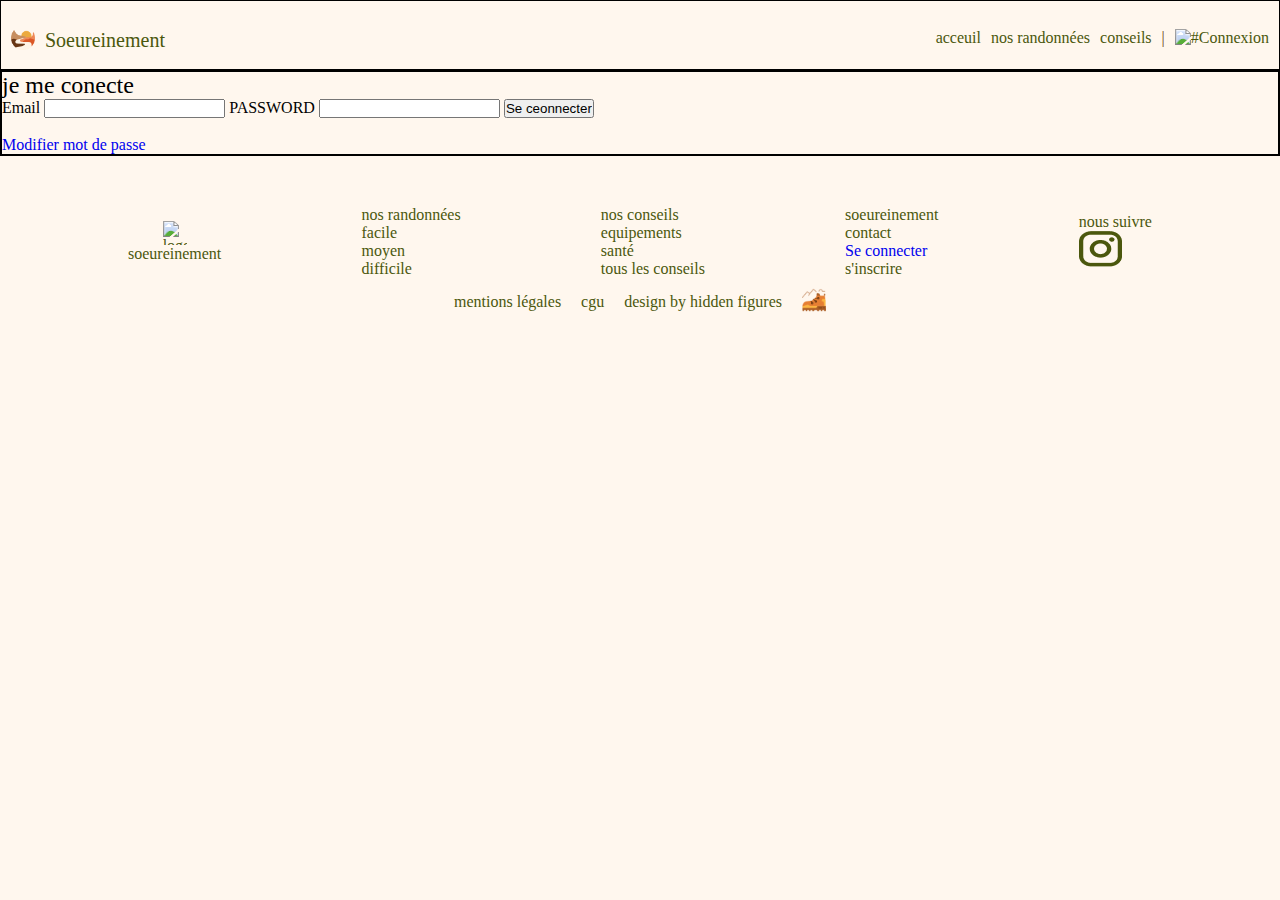
==== pages/connexion.html @ beaf1b5c "Création map et connexion" ====
<!DOCTYPE html>
<html lang="fr">
<head>
    <meta charset="UTF-8">
    <meta name="viewport" content="width=
    , initial-scale=1.0">
    <title>Connexion</title>
    <link rel="stylesheet" href="/css/style.css">
</head> 
<body>
    <!---------------------------------------------------"BEGINNING OF HEADER"-------------------------------------------->
    <header>
        <div>       
            <img src="/img/logoSoeur.png" alt="logo Soeureinement"> 
            <p>soeureinement</p>
        </div>
            <nav>
                <ul>
                    <li><a href="#">acceuil</a></li>
                    <li><a href="#">nos randonnées</a></li>
                    <li><a href="#">conseils</a></li>
                    <li>|</li>
                    <li><a href="/pages/connexion.html"><img src="icones/icoConex.png" alt="#Connexion"></a></li>
                </ul>
                
            </nav>
    </header>
    <!------------------------------------------------------"END OF HEADER."------------------------------------------------>
    <!---------------------------------------------------"BEGINNING OF  MAIN"-------------------------------------------->
    <main>
        
       <section>
        <div>
            <h2>je me conecte</h2>
            <form name="Login">
                <label for="mail">Email</label>
                <input type="email" id="mail" name="param_mail" value="">
                <label for="pwd">PASSWORD</label>
                <input type="password" id="pwd" name="para_pwd" value="" minlength="4" maxlength="12">
                <!--maxlenght limite notre aassword à 12 characteres et préviens l'injection de code malveillant
                <boutton type="submit">Sign in</boutton>    plus facile à styler les buttons que le input-->
                <input type="submit" value="Se ceonnecter"><br><br>
                <label for="changePwd"><a href="/pages/changeMdp.html">Modifier mot de passe</a></label>
            </form>
        </div>
        <div>

        </div>
       </section>
    </main>
    <!---------------------------------------------------"END OF  MAIN"-------------------------------------------->
    <footer>
        <section>
            <div>
                <img src="img/logoSoeur.png" alt="logo Soeureinement">
                <p>soeureinement</p>
            </div>
            <ul>
                <li>nos randonnées<a href="#"></a></li>
                <li>facile<a href="#"></a></li>
                <li>moyen<a href="#"></a></li>
                <li>difficile<a href="#"></a></li>
            </ul>
            <ul>
                <li>nos conseils <a href="#"></a></li>
                <li>equipements<a href="#"></a></li>
                <li>santé<a href="#"></a></li>
                <li>tous les conseils<a href="#"></a></li>
            </ul>
            <ul>
                <li>soeureinement<a href="#"></a></li>
                <li>contact<a href="#"></a></li>
                <li><a href="/pages/connexion.html">Se connecter</a></li>
                <li>s'inscrire<a href="#"></a></li>
            </ul>
            <ul>
                <li>nous suivre</li>
                <li><img src="/icones/icoInsta.png" alt=""><a href="#"></a></li>
            </ul>
        </section>
        <section>
            <ul>
                <li><a href="#"></a>mentions légales</li>
                <li><a href="#"></a>cgu</li>
                <li><a href="#"></a>design by hidden figures</li>
                <li>
                    <img id="logoshoes" src="/icones/shoes.png" alt=""> <a href="#"></a>
                </li>
            </ul>
        </section>
    </footer>
    <script src="/js/script.js"></script>
</body>
</html>
---- css/style.css ----
/*We remove the default margins and padding to define the size of each element ourselves.*/
*{ 
    margin:0;
    padding:0;
    font-weight: normal;
    box-sizing: border-box;
}
html{
    scroll-behavior: smooth; /**ajout un effet au scroll vers les a ()*/
}
a{
    text-decoration: none;
}
ul{
    list-style: none;
}
/*******************************************************FONT*******************************************/
@font-face {
    font-family: 'yesevaOne';
    src: url('../fonts/YesevaOne-Regular.eot');
    src: url('../fonts/YesevaOne-Regular.eot?#iefix') format('embedded-opentype'),
        url('../fonts/YesevaOne-egular.woff2') format('woff2'),
        url('../fonts/YesevaOne-Regular.woff') format('woff'),
        url('../fonts/YesevaOne-Regular.ttf') format('truetype');
    font-weight: normal;
    font-style: normal;
    font-display: swap;
}

@font-face {
    font-family: 'ralewayThin';
    src: url('../fonts/Raleway-Thin.eot');
    src: url('../fonts/Raleway-Thin.eot?#iefix') format('embedded-opentype'),
        url('../fonts/Raleway-Thin.woff2') format('woff2'),
        url('../fonts/Raleway-Thin.woff') format('woff'),
        url('../fonts/Raleway-Thin.ttf') format('truetype');
    font-weight: 100;
    font-style: normal;
    font-display: swap;
}

@font-face {
    font-family: 'ralewayBold';
    src: url('../fonts/Raleway-Bold.eot');
    src: url('../fonts/Raleway-Bold.eot?#iefix') format('embedded-opentype'),
        url('../fonts/Raleway-Bold.woff2') format('woff2'),
        url('../fonts/Raleway-Bold.woff') format('woff'),
        url('../fonts/Raleway-Bold.ttf') format('truetype');
    font-weight: bold;
    font-style: normal;
    font-display: swap;
}
@font-face {
    font-family: 'RalewayLight';
    src: url('../fonts/Raleway-Light.eot');
    src: url('../fonts/Raleway-Light.eot?#iefix') format('embedded-opentype'),
        url('../fonts/Raleway-Light.woff2') format('woff2'),
        url('../fonts/Raleway-Light.woff') format('woff'),
        url('../fonts/Raleway-Light.ttf') format('truetype');
    font-weight: 300;
    font-style: normal;
    font-display: swap;
}
@font-face {
    font-family: 'ralewayRegular';
    src: url('../fonts/Raleway-Regular.eot');
    src: url('../fonts/Raleway-Regular.eot?#iefix') format('embedded-opentype'),
        url('../fonts/Raleway-Regular.woff2') format('woff2'),
        url('../fonts/Raleway-Regular.woff') format('woff'),
        url('../fonts/Raleway-Regular.ttf') format('truetype');
    font-weight: normal;
    font-style: normal;
    font-display: swap;
}
@font-face {
    font-family: 'ralewaySemiBold';
    src: url('../fonts/Raleway-SemiBold.eot');
    src: url('../fonts/Raleway-SemiBold.eot?#iefix') format('embedded-opentype'),
        url('../fonts/Raleway-SemiBold.woff2') format('woff2'),
        url('../fonts/Raleway-SemiBold.woff') format('woff'),
        url('../fonts/Raleway-SemiBold.ttf') format('truetype');
    font-weight: 600;
    font-style: normal;
    font-display: swap;
}
/************************************FIN FONT*********************************************/

/******************************************HEADER************************************/
header {
    border:1px solid black;
    display: flex;
    flex-wrap: wrap;
    justify-content: space-between;
    padding-top: 5px;
    align-items: center;
    height: 70px;
}
header>div {
    display: flex;
    flex-wrap: wrap;
    align-items: center;
}
header div img {
    width: 24px;
    height: 24px;
    margin: 0 10px;
}
header div p {
    color:#4B570D;
    font-weight: bold;
    justify-content: flex-end;
    margin-top: 5px;
    font-family: yesevaOne;
    font-size: 20px;
    font-weight: normal;
    text-transform: capitalize;
}
header nav ul {
    display: flex;
    flex-wrap: wrap;
    list-style: none; 
}
header nav ul li{
    margin-right: 10px;
}
header nav ul a{
    text-decoration: none;
    color: #4B570D;
}
header nav ul li:nth-child(4) {/***petit trait */
    color: #683614; /* Couleur marron */
}
header nav ul li:last-of-type img{
    height: 20px;
}
/******************************************FIN HEADER*************************************************************/

/****************************************DEBUT BODY******************************************/

body {
    background-color: #FFF7EE;
    height: 100vh;
}
.texte{
    width:50%;
    display: flex;
    flex-direction: column;
    justify-content: center;
    align-items: flex-start;
}
.texte h1 {
    color: #4b570d;
    margin-bottom: 5px;
    
}
.texte h1::first-line{
    color: #c68d5e;
}
.texte h2 {
    margin-bottom: 10px;
    
}
.texte a{
    color: #FFF7EE;
    background-color: #DC5527;
    border-radius: 50px;
    padding: 10px 20px;
    display: inline-block;
   }
.texte a:hover{
    background-color: #FF5C24;
}
/***********************************************DEBUT*********************************************/
/******************************************DEBUT SECTION 1********************************/
main section:nth-of-type(1) {
    display: flex;
    justify-content: space-between;
    border: 2px solid;
}
main section:nth-of-type(1) div img {
    height: 60vw;
    max-height:600px;  
    margin-top: 20px;
}
.soeureinement::first-line{
    color: #4B570D;
    font-size: 54px;
}
/******************************************FIN SECTION 1********************************/
/******************************************DEBUT SECTION 2********************************/
main section:nth-of-type(2){
    display: flex;
    justify-content: space-around;
    align-items: center;
    

}
main section:nth-of-type(2) img {
    height: 60vw;
    max-height:600px;  
}/*********FIN SECTION 2******************/
/*********DEBUT SECTION 3****************/

main section:nth-of-type(3){
    display: flex;
    justify-content: space-around;
    align-items: center;
    

}
main section:nth-of-type(3) img {
    height: 60vw;
    max-height: 600px;
    margin-bottom:20px;


    
}
/******************************************FIN SECTION 2********************************/
/******************************************DEBUT focus********************************/
.focus{
    width: 80%;
    padding: 50px;
    background:mistyrose;
    margin:0 auto;
    border-radius: 50px;
    display: flex;
    flex-wrap: wrap;
}
.focus>div:first-of-type{
    width:50%;
    height:200px;
    overflow: hidden;
}
.focus div img{
    width:100%;
}
footer{
    display: flex;
    padding: 50px 0;
    flex-direction: column;
    color: #4B570D;
}
footer section{
    display: flex;
    justify-content: space-between;
    flex-wrap: wrap;
    align-items: center;
    width: 80%;
    margin: 0 auto;
}
footer section div{
    display: flex;
    flex-direction: column;
    align-items: center;
}
footer div img {
    width: 24px;
    height: 24px;
    justify-content: center;
}
footer section:nth-of-type(2) {
    align-items: center;
    justify-content: center;
}
footer section:nth-of-type(2) ul{
display: flex;
flex-wrap: wrap;
align-items: center;
}
footer section:nth-of-type(2) ul li{
    padding: 10px;
}                                            
footer ul{
    list-style: none;
    flex-wrap: wrap;
}
#logoshoes{
    width: 24px;
    height: 24px;
}




/***********MAP*******/
.map { 

    justify-content: center;
    align-items: center;
   height: "30vw";
}
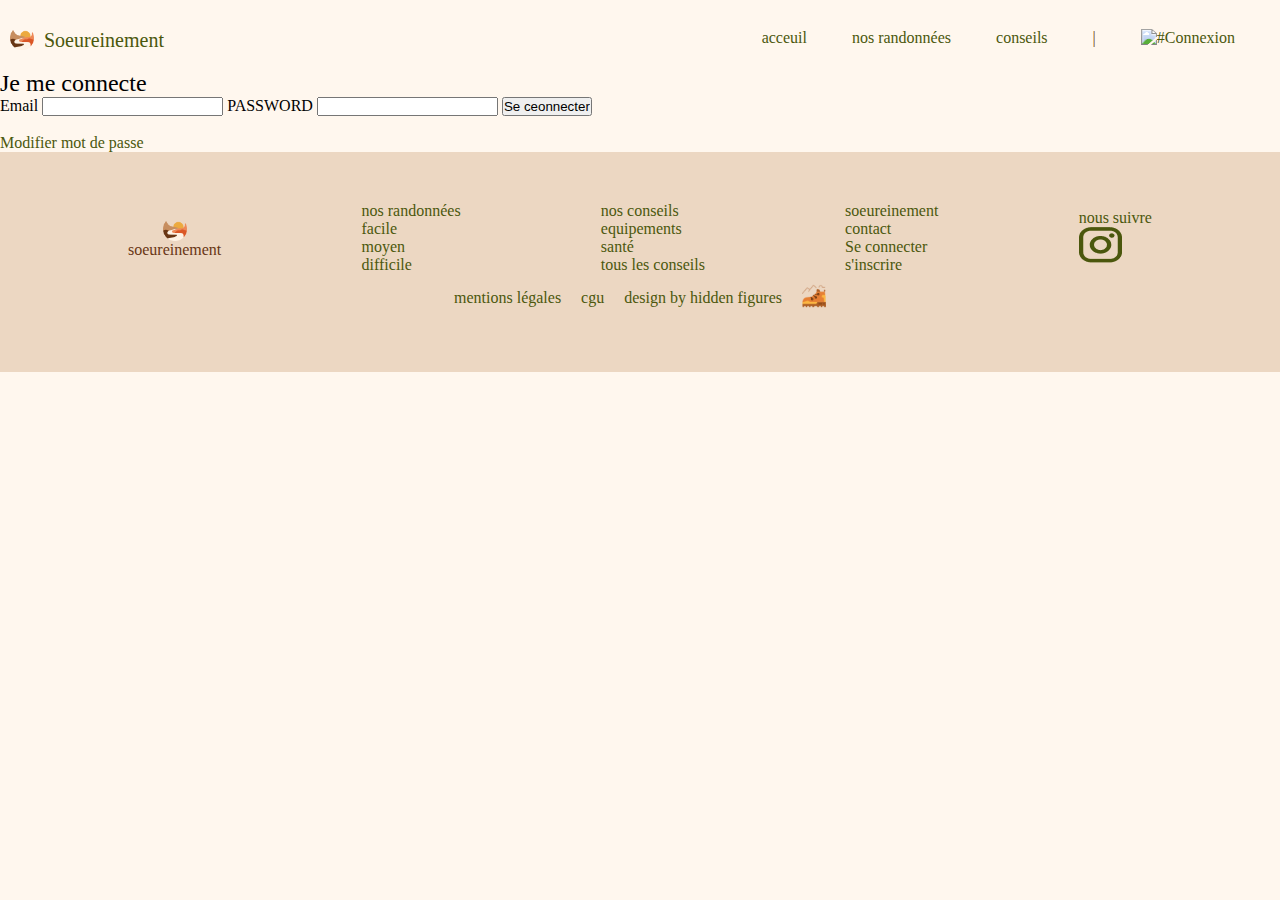
==== commit b4fbfe5d: "ajout pages logo images" ====
--- a/pages/connexion.html
+++ b/pages/connexion.html
@@ -31,7 +31,7 @@
         
        <section>
         <div>
-            <h2>je me conecte</h2>
+            <h2>Je me connecte</h2>
             <form name="Login">
                 <label for="mail">Email</label>
                 <input type="email" id="mail" name="param_mail" value="">
@@ -52,7 +52,7 @@
     <footer>
         <section>
             <div>
-                <img src="img/logoSoeur.png" alt="logo Soeureinement">
+                <img src="/img/logoSoeur.png" alt="logo Soeureinement">
                 <p>soeureinement</p>
             </div>
             <ul>
--- a/css/style.css
+++ b/css/style.css
@@ -10,18 +10,23 @@
 }
 a{
     text-decoration: none;
+    color: #4B570D;
 }
 ul{
     list-style: none;
 }
+
+p{
+    color:#683614 ;
+}
 /*******************************************************FONT*******************************************/
 @font-face {
     font-family: 'yesevaOne';
-    src: url('../fonts/YesevaOne-Regular.eot');
-    src: url('../fonts/YesevaOne-Regular.eot?#iefix') format('embedded-opentype'),
-        url('../fonts/YesevaOne-egular.woff2') format('woff2'),
-        url('../fonts/YesevaOne-Regular.woff') format('woff'),
-        url('../fonts/YesevaOne-Regular.ttf') format('truetype');
+    src: url('/fonts/YesevaOne-Regular.eot');
+    src: url('/fonts/YesevaOne-Regular.eot?#iefix') format('embedded-opentype'),
+        url('/fonts/YesevaOne-egular.woff2') format('woff2'),
+        url('/fonts/YesevaOne-Regular.woff') format('woff'),
+        url('/fonts/YesevaOne-Regular.ttf') format('truetype');
     font-weight: normal;
     font-style: normal;
     font-display: swap;
@@ -87,7 +92,6 @@
 
 /******************************************HEADER************************************/
 header {
-    border:1px solid black;
     display: flex;
     flex-wrap: wrap;
     justify-content: space-between;
@@ -121,7 +125,7 @@
     list-style: none; 
 }
 header nav ul li{
-    margin-right: 10px;
+    margin-right: 45px;
 }
 header nav ul a{
     text-decoration: none;
@@ -134,7 +138,6 @@
     height: 20px;
 }
 /******************************************FIN HEADER*************************************************************/
-
 /****************************************DEBUT BODY******************************************/
 
 body {
@@ -147,11 +150,13 @@
     flex-direction: column;
     justify-content: center;
     align-items: flex-start;
+    
 }
 .texte h1 {
     color: #4b570d;
     margin-bottom: 5px;
-    
+    padding: 20px;
+    font-size: 54px;  
 }
 .texte h1::first-line{
     color: #c68d5e;
@@ -164,7 +169,7 @@
     color: #FFF7EE;
     background-color: #DC5527;
     border-radius: 50px;
-    padding: 10px 20px;
+    padding: 20px 20px;
     display: inline-block;
    }
 .texte a:hover{
@@ -175,7 +180,6 @@
 main section:nth-of-type(1) {
     display: flex;
     justify-content: space-between;
-    border: 2px solid;
 }
 main section:nth-of-type(1) div img {
     height: 60vw;
@@ -186,60 +190,61 @@
     color: #4B570D;
     font-size: 54px;
 }
+main section:nth-of-type(1) .texte {
+    margin-left: 70px;
+}
 /******************************************FIN SECTION 1********************************/
 /******************************************DEBUT SECTION 2********************************/
 main section:nth-of-type(2){
     display: flex;
-    justify-content: space-around;
-    align-items: center;
-    
-
+    justify-content: space-between;
+    align-items: center;
 }
 main section:nth-of-type(2) img {
     height: 60vw;
-    max-height:600px;  
-}/*********FIN SECTION 2******************/
-/*********DEBUT SECTION 3****************/
+    max-height:600px;
+    main section:nth-of-type(2) .texte {
+        margin-left: 70px;
+    }
+}/***********************FIN SECTION 2**********************/
+/**********************DEBUT SECTION 3****************/
 
 main section:nth-of-type(3){
     display: flex;
     justify-content: space-around;
     align-items: center;
-    
-
 }
 main section:nth-of-type(3) img {
     height: 60vw;
     max-height: 600px;
-    margin-bottom:20px;
-
-
-    
-}
-/******************************************FIN SECTION 2********************************/
-/******************************************DEBUT focus********************************/
+    margin-bottom:20px; 
+}
+
+/******************************************FIN SECTION 3********************************/
+/******************************************DEBUT FOCUS********************************/
 .focus{
     width: 80%;
     padding: 50px;
     background:mistyrose;
-    margin:0 auto;
+    margin: 20px auto;
     border-radius: 50px;
     display: flex;
     flex-wrap: wrap;
 }
 .focus>div:first-of-type{
-    width:50%;
-    height:200px;
     overflow: hidden;
 }
-.focus div img{
-    width:100%;
-}
+.focus>div:nth-of-type(2){
+
+margin: 0 auto;
+}
+/******************************************FIN FOCUS********************************/
 footer{
     display: flex;
     padding: 50px 0;
     flex-direction: column;
     color: #4B570D;
+    background-color: #ECD7C2;
 }
 footer section{
     display: flex;
@@ -264,9 +269,9 @@
     justify-content: center;
 }
 footer section:nth-of-type(2) ul{
-display: flex;
-flex-wrap: wrap;
-align-items: center;
+    display: flex;
+    flex-wrap: wrap;
+    align-items: center;
 }
 footer section:nth-of-type(2) ul li{
     padding: 10px;
@@ -279,10 +284,6 @@
     width: 24px;
     height: 24px;
 }
-
-
-
-
 /***********MAP*******/
 .map { 
 
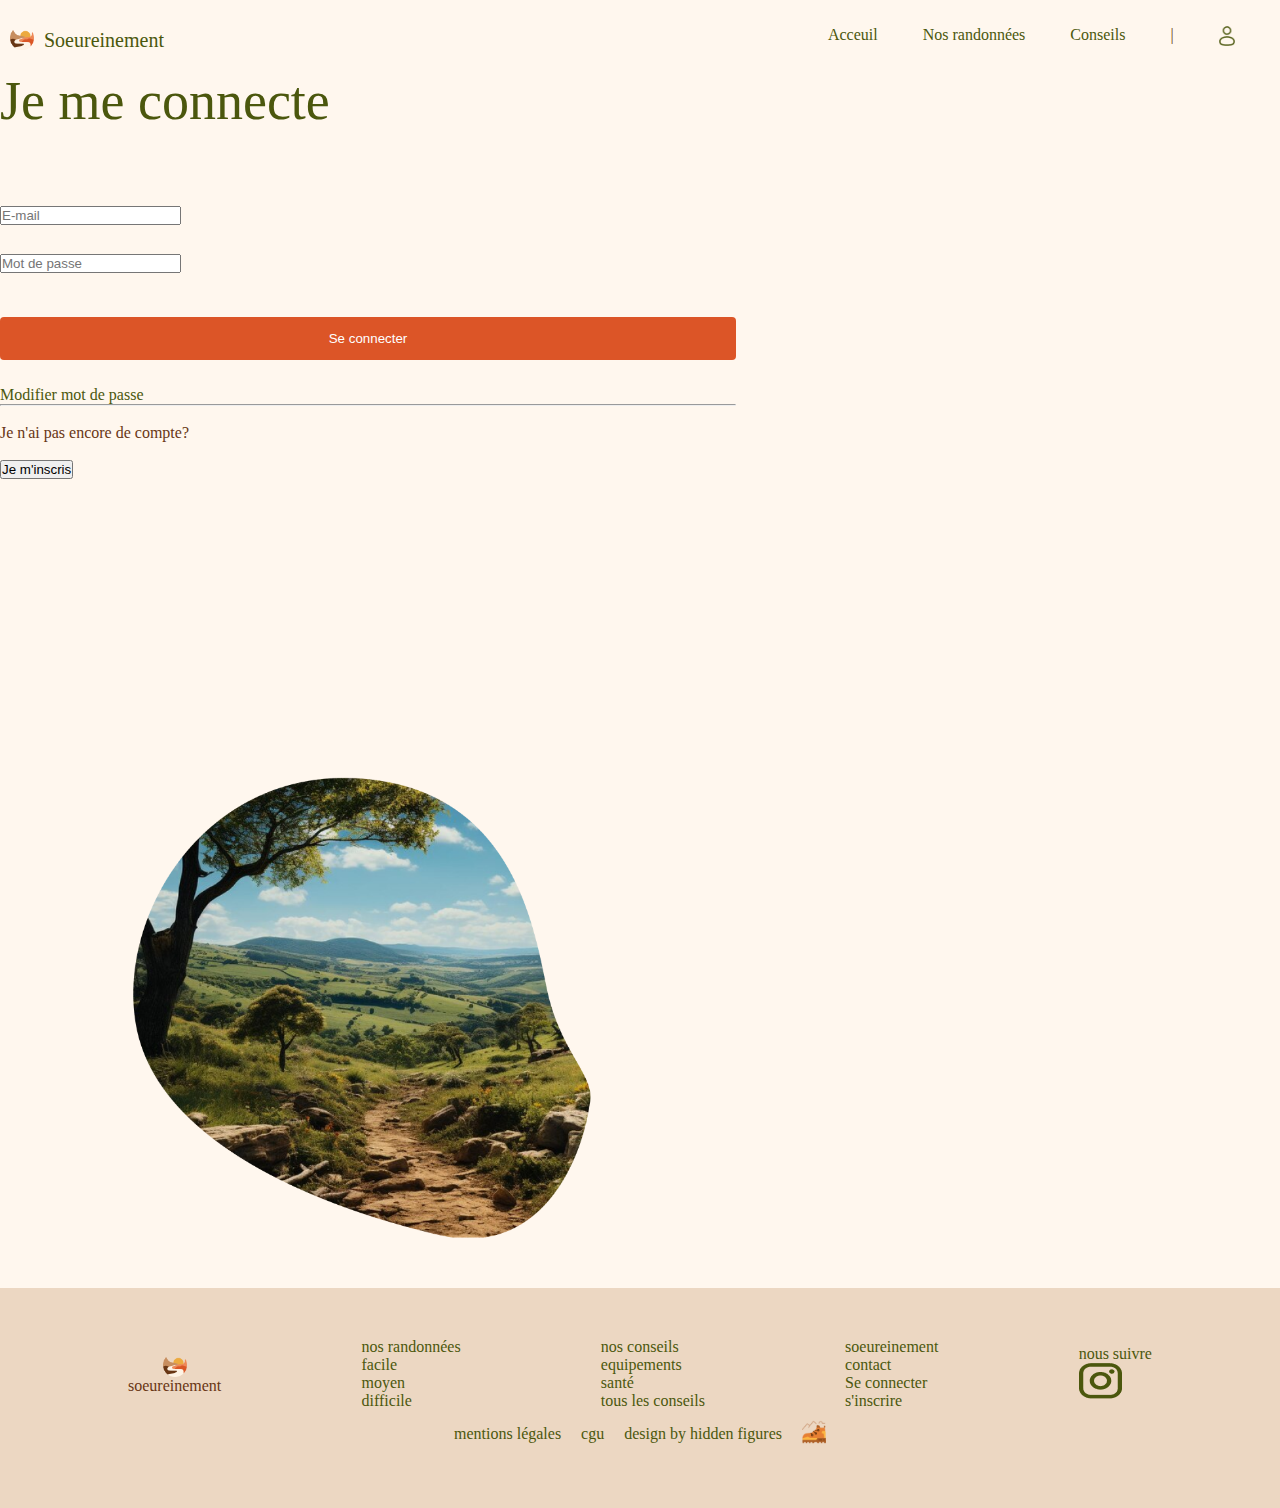
==== commit 03ba5841: "add connex" ====
--- a/pages/connexion.html
+++ b/pages/connexion.html
@@ -16,36 +16,55 @@
         </div>
             <nav>
                 <ul>
-                    <li><a href="#">acceuil</a></li>
-                    <li><a href="#">nos randonnées</a></li>
-                    <li><a href="#">conseils</a></li>
+                    <li><a href="#">Acceuil</a></li>
+                    <li><a href="#">Nos randonnées</a></li>
+                    <li><a href="#">Conseils</a></li>
                     <li>|</li>
-                    <li><a href="/pages/connexion.html"><img src="icones/icoConex.png" alt="#Connexion"></a></li>
+                    <li><a href="#connexion.html"><img src="/icones/icoConex.png" alt="Connexion"></a></li>
                 </ul>
                 
             </nav>
     </header>
     <!------------------------------------------------------"END OF HEADER."------------------------------------------------>
     <!---------------------------------------------------"BEGINNING OF  MAIN"-------------------------------------------->
-    <main>
+    <main id="mainConex">
         
        <section>
-        <div>
-            <h2>Je me connecte</h2>
-            <form name="Login">
-                <label for="mail">Email</label>
-                <input type="email" id="mail" name="param_mail" value="">
-                <label for="pwd">PASSWORD</label>
-                <input type="password" id="pwd" name="para_pwd" value="" minlength="4" maxlength="12">
+        <div id="">
+
+            <!------------------------------------Titre de la page-------------------------------------------------------->
+            <h1 class="soeureinement">Je me connecte</h1><!--J'ai ajouté la class texte à H1-->
+            <!--Formulaire de connexion-->
+            <form id="formConnex" connex="Login">
+                <input  placeholder="E-mail" type="email" id="mailConnex" name="mailConnnex" value="">
+               <input placeholder="Mot de passe" type="password" id="mdpConnex" name="mdpConnnex" value="" minlength="4" maxlength="12"><br> <br>
                 <!--maxlenght limite notre aassword à 12 characteres et préviens l'injection de code malveillant
                 <boutton type="submit">Sign in</boutton>    plus facile à styler les buttons que le input-->
-                <input type="submit" value="Se ceonnecter"><br><br>
-                <label for="changePwd"><a href="/pages/changeMdp.html">Modifier mot de passe</a></label>
+                <input type="submit" value="Se connecter"><br>
             </form>
-        </div>
-        <div>
+            <!----------------------------------Lien à la page Modifier mot de passe---------------------------------------->
+                <a href="/pages/changeMdp.html">Modifier mot de passe</a>
+                <hr>
+                <br>
+                <p>Je n'ai pas encore de compte?</p><br>
+                <!-------------------Button clicable qui deploie le formulaire d'insciption au clic-------------------------->
+                <button id="montreFormInsc">Je m'inscris</button>
+                <br>
+            <!-----------------------------------Formularire d'inscription caché jusqu'au clic------------------------------->
+             <form id="inscription"; signUp="inscription"><br>
+                <input placeholder="Prenom" class="formInsc" type="text" id="prenomInsc" name="prenomInsc" value="">
+                <input placeholder="Nom" class="formInsc" type="text" id="nomInsc" name="nomInsc" value="">
+                <input placeholder="Nickname" class ="formInsc" type="text" id="nickInsc" name="nickInsc" value="">
+                <input placeholder="Mot de pass" class="formInsc" type="password" id="mdpInsc" name="mdpInsc" value="" minlength="4" maxlength="12"><br> <br>
+                <label for="birth">Date de naissance (+18ans)</label><br><br>
+                <input type="date" id="idDate" name="nameDate" value="" min="1933-01-01" max="2004-01-01"/><br><br>
+                <input type="submit" value="S'inscrire">
+             </form>
 
-        </div>
+             
+        <figure id="imgConnex">
+            <img src="/img/photoConnexion2.png" alt="Image connexion un prés vert">
+        </figure>
        </section>
     </main>
     <!---------------------------------------------------"END OF  MAIN"-------------------------------------------->
--- a/css/style.css
+++ b/css/style.css
@@ -290,4 +290,50 @@
     justify-content: center;
     align-items: center;
    height: "30vw";
-}+}
+/*********************************************DEBUT PAGE CONNEXION************************************************************/
+#mainConnex{
+    display: flex;
+    align-items: center;
+    justify-content: space-between;
+    height: 80vh;
+}
+.soeureinement h1 {
+        margin-bottom: 100%;
+}
+
+#formConnex {
+  display:flex;
+  flex-direction: column;
+  align-items: flex-start;
+  text-align: center;
+  margin:auto;
+}
+#mailConnex {
+  margin-top: 10%;
+  margin-bottom: 2%;
+}
+#mdpConnex {
+  margin-top: 2%;
+}
+#inscription{
+    visibility: hidden;
+}
+#imgConnex{
+  display:flex; /* Pour occuper l'espace restant sur la ligne */
+  margin-left: 20px; /* Ajoute un espace entre le formulaire et l'image */
+
+}
+input[type=submit] {
+    width: 100%;
+    background-color: #DC5527;
+    color: white;
+    padding: 14px 20px;
+    margin: 8px 0;
+    border: none;
+    border-radius: 4px;
+    cursor: pointer;
+  }
+  input[type=submit]:hover{
+    background-color: #FF5C24;
+  }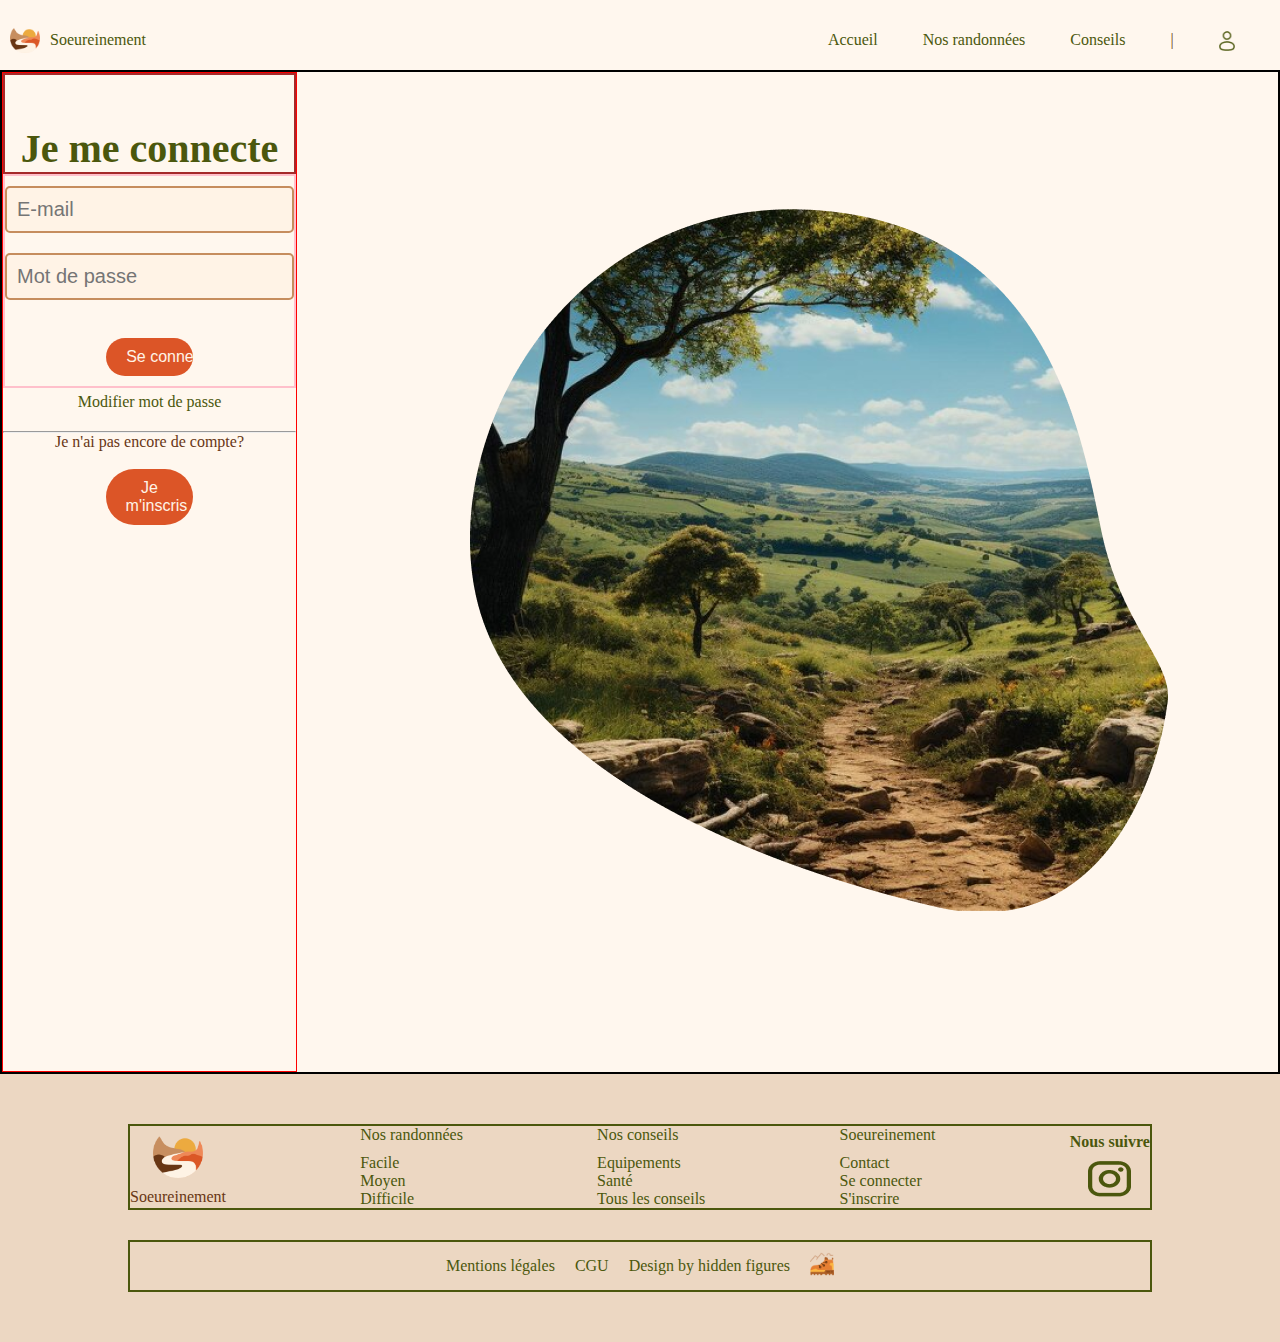
==== commit 3383bcd9: "connex, map, admin changemdp" ====
--- a/pages/connexion.html
+++ b/pages/connexion.html
@@ -4,62 +4,65 @@
     <meta charset="UTF-8">
     <meta name="viewport" content="width=
     , initial-scale=1.0">
-    <title>Connexion</title>
-    <link rel="stylesheet" href="/css/style.css">
-</head> 
+    <title>Soeureinement</title>
+    <link rel="stylesheet" href="/css/connexion.css">
+    <link href="/img/logoSoeur.png" type="image/x-icon" rel="soeur icon" >
+</head>
 <body>
     <!---------------------------------------------------"BEGINNING OF HEADER"-------------------------------------------->
     <header>
-        <div>       
-            <img src="/img/logoSoeur.png" alt="logo Soeureinement"> 
+        <div>
+            <img src="/img/logoSoeur.png" alt="logo Soeureinement">
             <p>soeureinement</p>
         </div>
-            <nav>
+        <nav>
                 <ul>
-                    <li><a href="#">Acceuil</a></li>
-                    <li><a href="#">Nos randonnées</a></li>
-                    <li><a href="#">Conseils</a></li>
+                    <li><a href="#">Accueil</a></li>
+                    <li><a href="/pages/cataRando.html">Nos randonnées</a></li>
+                    <li><a href="/pages/conseils.html">Conseils</a></li>
                     <li>|</li>
-                    <li><a href="#connexion.html"><img src="/icones/icoConex.png" alt="Connexion"></a></li>
+                    <li><a href="/pages/connexion.html"><img src="/icones/icoConex.png" alt="#Connexion"></a></li>
                 </ul>
-                
-            </nav>
+        </nav>
     </header>
     <!------------------------------------------------------"END OF HEADER."------------------------------------------------>
     <!---------------------------------------------------"BEGINNING OF  MAIN"-------------------------------------------->
-    <main id="mainConex">
+    <main>
         
        <section>
-        <div id="">
+
+            <div id="conInsc">
 
             <!------------------------------------Titre de la page-------------------------------------------------------->
-            <h1 class="soeureinement">Je me connecte</h1><!--J'ai ajouté la class texte à H1-->
+            <h1 class="h1Connexion">Je me connecte</h1>
             <!--Formulaire de connexion-->
-            <form id="formConnex" connex="Login">
+            <form id="formConnex" connex="Login" class="formConnexion">
                 <input  placeholder="E-mail" type="email" id="mailConnex" name="mailConnnex" value="">
                <input placeholder="Mot de passe" type="password" id="mdpConnex" name="mdpConnnex" value="" minlength="4" maxlength="12"><br> <br>
                 <!--maxlenght limite notre aassword à 12 characteres et préviens l'injection de code malveillant
                 <boutton type="submit">Sign in</boutton>    plus facile à styler les buttons que le input-->
-                <input type="submit" value="Se connecter"><br>
+                <input type="submit" value="Se connecter">
             </form>
             <!----------------------------------Lien à la page Modifier mot de passe---------------------------------------->
-                <a href="/pages/changeMdp.html">Modifier mot de passe</a>
+                <a class="modifMdp" href="/pages/changeMdp.html">Modifier mot de passe</a>
+                
                 <hr>
-                <br>
+                
                 <p>Je n'ai pas encore de compte?</p><br>
                 <!-------------------Button clicable qui deploie le formulaire d'insciption au clic-------------------------->
                 <button id="montreFormInsc">Je m'inscris</button>
-                <br>
+                
             <!-----------------------------------Formularire d'inscription caché jusqu'au clic------------------------------->
-             <form id="inscription"; signUp="inscription"><br>
-                <input placeholder="Prenom" class="formInsc" type="text" id="prenomInsc" name="prenomInsc" value="">
-                <input placeholder="Nom" class="formInsc" type="text" id="nomInsc" name="nomInsc" value="">
-                <input placeholder="Nickname" class ="formInsc" type="text" id="nickInsc" name="nickInsc" value="">
-                <input placeholder="Mot de pass" class="formInsc" type="password" id="mdpInsc" name="mdpInsc" value="" minlength="4" maxlength="12"><br> <br>
+             <form id="inscription"; signUp="inscription">
+                <input placeholder="Prenom" type="text" id="prenomInsc" name="prenomInsc" value="">
+                <input placeholder="Nom" type="text" id="nomInsc" name="nomInsc" value="">
+                <input placeholder="Nickname" type="text" id="nickInsc" name="nickInsc" value="">
+                <input placeholder="Mot de pass" type="password" id="mdpInsc" name="mdpInsc" value="" minlength="4" maxlength="12"><br> <br>
                 <label for="birth">Date de naissance (+18ans)</label><br><br>
                 <input type="date" id="idDate" name="nameDate" value="" min="1933-01-01" max="2004-01-01"/><br><br>
-                <input type="submit" value="S'inscrire">
+                <button id="sInscrire">S'inscrire</button> <!---input type="submit" value="S'inscrire">-->
              </form>
+            </div>
 
              
         <figure id="imgConnex">
@@ -72,42 +75,42 @@
         <section>
             <div>
                 <img src="/img/logoSoeur.png" alt="logo Soeureinement">
-                <p>soeureinement</p>
+                <p>Soeureinement</p>
             </div>
             <ul>
-                <li>nos randonnées<a href="#"></a></li>
-                <li>facile<a href="#"></a></li>
-                <li>moyen<a href="#"></a></li>
-                <li>difficile<a href="#"></a></li>
+                <li class="firstLiFooter"><a href="/pages/cataRando.html">Nos randonnées</a></li>
+                <li><a href="#"></a>Facile</li>
+                <li><a href="#"></a>Moyen</li>
+                <li><a href="#"></a>Difficile</li>
             </ul>
             <ul>
-                <li>nos conseils <a href="#"></a></li>
-                <li>equipements<a href="#"></a></li>
-                <li>santé<a href="#"></a></li>
-                <li>tous les conseils<a href="#"></a></li>
+                <li class="firstLiFooter"><a href="/pages/conseils.html">Nos conseils</a></li>
+                <li><a href="pages/conseils.html">Equipements</a></li>
+                <li><a href="pages/conseils.html">Santé</a></li>
+                <li><a href="pages/conseils.html">Tous les conseils</a></li>
             </ul>
             <ul>
-                <li>soeureinement<a href="#"></a></li>
-                <li>contact<a href="#"></a></li>
+                <li class="firstLiFooter"><a href="#">Soeureinement</a></li>
+                <li><a href="#">Contact</a></li>
                 <li><a href="/pages/connexion.html">Se connecter</a></li>
-                <li>s'inscrire<a href="#"></a></li>
+                <li><a href="/pages/inscription.html">S'inscrire</a></li>
             </ul>
             <ul>
-                <li>nous suivre</li>
-                <li><img src="/icones/icoInsta.png" alt=""><a href="#"></a></li>
+                <li class="firstLiFooter">Nous suivre</li>
+                <li id="NousSuivre"><a href="https://www.instagram.com/soeureinement/" target="_blank"><img src="/icones/icoInsta.png" alt=""></a></li>
             </ul>
         </section>
         <section>
             <ul>
-                <li><a href="#"></a>mentions légales</li>
-                <li><a href="#"></a>cgu</li>
-                <li><a href="#"></a>design by hidden figures</li>
+                <li><a href="#">Mentions légales</a></li>
+                <li><a href="#">CGU</a></li>
+                <li ><a href="#">Design by hidden figures</a></li>
                 <li>
                     <img id="logoshoes" src="/icones/shoes.png" alt=""> <a href="#"></a>
                 </li>
             </ul>
         </section>
     </footer>
-    <script src="/js/script.js"></script>
+    <script src="/js/connexion.js"></script>
 </body>
-</html>
+</html>--- a/css/connexion.css
+++ b/css/connexion.css
@@ -0,0 +1,363 @@
+*{
+    margin:0;
+    padding:0;
+    font-weight: normal;
+    box-sizing: border-box;
+}
+html{
+    scroll-behavior: smooth; /**ajout un effet au scroll vers les a ()*/
+}
+a{
+    text-decoration: none;
+    color: #4B570D;
+}
+ul{
+    list-style: none;
+}
+p{
+    color:#683614 ;
+}
+/*******************************************************FONT*******************************************/
+@font-face {
+    font-family: 'yesevaOne';
+    src: url('/fonts/YesevaOne-Regular.eot');
+    src: url('/fonts/YesevaOne-Regular.eot?#iefix') format('embedded-opentype'),
+        url('/fonts/YesevaOne-egular.woff2') format('woff2'),
+        url('/fonts/YesevaOne-Regular.woff') format('woff'),
+        url('/fonts/YesevaOne-Regular.ttf') format('truetype');
+    font-weight: normal;
+    font-style: normal;
+    font-display: swap;
+}
+@font-face {
+    font-family: 'ralewayThin';
+    src: url('../fonts/Raleway-Thin.eot');
+    src: url('../fonts/Raleway-Thin.eot?#iefix') format('embedded-opentype'),
+        url('../fonts/Raleway-Thin.woff2') format('woff2'),
+        url('../fonts/Raleway-Thin.woff') format('woff'),
+        url('../fonts/Raleway-Thin.ttf') format('truetype');
+    font-weight: 100;
+    font-style: normal;
+    font-display: swap;
+}
+@font-face {
+    font-family: 'ralewayBold';
+    src: url('../fonts/Raleway-Bold.eot');
+    src: url('../fonts/Raleway-Bold.eot?#iefix') format('embedded-opentype'),
+        url('../fonts/Raleway-Bold.woff2') format('woff2'),
+        url('../fonts/Raleway-Bold.woff') format('woff'),
+        url('../fonts/Raleway-Bold.ttf') format('truetype');
+    font-weight: bold;
+    font-style: normal;
+    font-display: swap;
+}
+@font-face {
+    font-family: 'RalewayLight';
+    src: url('../fonts/Raleway-Light.eot');
+    src: url('../fonts/Raleway-Light.eot?#iefix') format('embedded-opentype'),
+        url('../fonts/Raleway-Light.woff2') format('woff2'),
+        url('../fonts/Raleway-Light.woff') format('woff'),
+        url('../fonts/Raleway-Light.ttf') format('truetype');
+    font-weight: 300;
+    font-style: normal;
+    font-display: swap;
+}
+@font-face {
+    font-family: 'ralewayRegular';
+    src: url('../fonts/Raleway-Regular.eot');
+    src: url('../fonts/Raleway-Regular.eot?#iefix') format('embedded-opentype'),
+        url('../fonts/Raleway-Regular.woff2') format('woff2'),
+        url('../fonts/Raleway-Regular.woff') format('woff'),
+        url('../fonts/Raleway-Regular.ttf') format('truetype');
+    font-weight: normal;
+    font-style: normal;
+    font-display: swap;
+}
+@font-face {
+    font-family: 'ralewaySemiBold';
+    src: url('../fonts/Raleway-SemiBold.eot');
+    src: url('../fonts/Raleway-SemiBold.eot?#iefix') format('embedded-opentype'),
+        url('../fonts/Raleway-SemiBold.woff2') format('woff2'),
+        url('../fonts/Raleway-SemiBold.woff') format('woff'),
+        url('../fonts/Raleway-SemiBold.ttf') format('truetype');
+    font-weight: 600;
+    font-style: normal;
+    font-display: swap;
+}
+/************************************FIN FONT*********************************************/
+/******************************************HEADER************************************/
+header {
+    display: flex;
+    flex-wrap: wrap;
+    justify-content: space-between;
+    padding-top: 5px;
+    align-items: center;
+    height: 70px;
+}
+header>div {
+    display: flex;
+    flex-wrap: wrap;
+    align-items: center;
+}
+header div img {
+    width: 30px;
+    height:30px;
+    margin: 0 10px;
+}
+header div p {
+    color:#4B570D;
+    font-weight: bold;
+    justify-content: flex-end;
+    margin-top: 5px;
+    font-family: yesevaOne;
+    font-size: 16px;
+    font-weight: normal;
+    text-transform: capitalize;
+}
+header nav ul {
+    margin-top: 10px;
+    display: flex;
+    flex-wrap: wrap;
+    list-style: none;
+}
+header nav ul li{
+    margin-right: 45px;
+}
+header nav ul a{
+    font-size: 16px;
+    text-decoration: none;
+    color: #4B570D;
+}
+header nav ul li:nth-child(4) {/***petit trait */
+    color: #683614; /* Couleur marron */
+}
+header nav ul li:last-of-type img{
+    height: 20px;
+}
+/******************************************FIN HEADER*************************************************************/
+/****************************************DEBUT BODY******************************************/
+body {
+    background-color: #FFF7EE;
+    height: 100vh;
+}
+.texte{
+    width:50%;
+    display: flex;
+    flex-direction: column;
+    justify-content: center;
+    align-items: flex-start;
+    margin: 5px;
+}
+
+.texte h2 {
+    margin-bottom: 10px;
+}
+.texte a{
+    color: #FFF7EE;
+    background-color: #DC5527;
+    border-radius: 50px;
+    padding: 20px 20px;
+    display: inline-block;
+   }
+.texte a:hover{
+    background-color: #FF5C24;
+}
+
+/***********************************************DEBUT*********************************************/
+/******************************************DEBUT SECTION 1********************************/
+main section:nth-of-type(1) {
+    display: flex;
+   /* justify-content: space-between;*/
+}
+
+.soeureinement::first-line{
+    color: #4B570D;
+    font-size: 54px;
+}
+
+/******************************************FIN FOCUS********************************/
+footer{
+    display: flex;
+    padding: 50px 0;
+    flex-direction: column;
+    color: #4B570D;
+    background-color: #ECD7C2;
+}
+footer section{
+    display: flex;
+    justify-content: space-between;
+    flex-wrap: wrap;
+    align-items: center;
+    width: 80%;
+    margin: 0 auto;
+}
+footer section div{
+    display: flex;
+    flex-direction: column;
+    align-items: center;
+}
+footer div img {
+    width: 50px;
+    height: 50px;
+    justify-content: center;
+    margin-bottom: 10px;
+}
+.firstLiFooter{
+    margin-bottom: 10px;
+    font-weight: bold;
+}
+footer section:nth-of-type(2) {
+    align-items: center;
+    justify-content: center;
+    margin-top: 30px;
+}
+footer section:nth-of-type(2) ul{
+    display: flex;
+    flex-wrap: wrap;
+    align-items: center;
+}
+footer section:nth-of-type(2) ul li{
+    padding: 10px;
+}
+#NousSuivre {
+text-align: center;
+}
+footer ul{
+    list-style: none;
+    flex-wrap: wrap;
+}
+#logoshoes{
+    width: 24px;
+    height: 24px;
+}
+#logoinsta{
+    width: 30px;
+    height: 30px;
+    margin-top: 10px;
+}
+/***************************************Connexion**************************************/
+/*Formulaire d'inscription caché*/
+main figure{
+    margin-right: 100px;
+    margin-bottom: 80px;
+ }
+section {
+    display: flex;
+    justify-content: space-between;
+    border: 2px solid;
+}
+#conInsc {
+    margin: 0px auto;
+    border: 1px solid red;
+}
+#inscription{
+    visibility: hidden;
+}
+/*Centrer le titre et lui donner couleur*/
+.h1Connexion {
+    text-align: center;
+    color: #4B570D;
+   /* margin-bottom: 50px;*/
+    padding-top: 50px;
+    font-size: 40px;
+    font-weight: bold;
+    border: 2px solid brown;
+}
+#formConnex {
+    border: 2px solid pink;
+    text-align: center;
+}
+
+/* Ajoutez ces styles pour aligner les champs sur la même ligne*/ 
+#formConnex input {
+    border :#C68D5E solid;
+    border-width: 2px;
+    border-radius: 5px;
+    font-size: 20px;
+    padding: 10px;
+    margin: 10px auto;
+    background-color: #FFF3E6 ;
+    box-sizing: border-box;
+}
+
+
+/* Ajoutez ces styles pour styliser le bouton*/
+#formConnex input[type=submit] {
+    background-color: #DC5527;
+    color: #FFF3E6;
+    padding: 10px 20px;
+   
+    display: block;
+    width: 30%;
+    border: none;
+    border-radius: 50px;
+    cursor: pointer;
+    font-size: 16px;
+}
+  input[type=submit]:hover{
+    background-color: #FF5C24;
+}
+
+.modifMdp {
+    text-align: center;
+    display: block;
+   /* margin: 0 auto;*/
+    margin-bottom: 5%;
+    padding: 5px;  
+}
+
+/* Centrer le paragraphe "Je n'ai pas encore de compte?" */
+#conInsc p {
+    text-align: center;
+}
+
+/* Centrer le bouton "Je m'inscris" */
+#montreFormInsc {
+    display: block;
+    margin: 0 auto;
+    background-color: #DC5527;
+    color: #FFF3E6;
+    padding: 10px 20px;
+    width: 30%;
+    border: none;
+    border-radius: 50px;
+    cursor: pointer;
+    font-size: 16px;
+}
+
+/*formulaire Inscription*/
+#inscription {
+    border: 2px solid pink;
+    text-align: center;
+}
+
+/* Ajoutez ces styles pour aligner les champs sur la même ligne*/ 
+#inscription input {
+    border :#C68D5E solid;
+    border-width: 2px;
+    border-radius: 5px;
+    font-size: 20px;
+    padding: 10px;
+    margin: 10px auto;
+    background-color: #FFF3E6 ;
+    box-sizing: border-box;
+}
+
+/* Ajoutez ces styles pour styliser le bouton s'inscrire*/
+#sInscrire {
+    margin: 0 auto;
+    background-color: #DC5527;
+    color: #FFF3E6;
+    padding: 10px 20px;
+    width: 30%;
+    border: none;
+    border-radius: 50px;
+    cursor: pointer;
+    font-size: 16px;
+    text-align: center;
+}
+#sInscrire:hover{
+    background-color: #FF5C24;
+}
+
+
